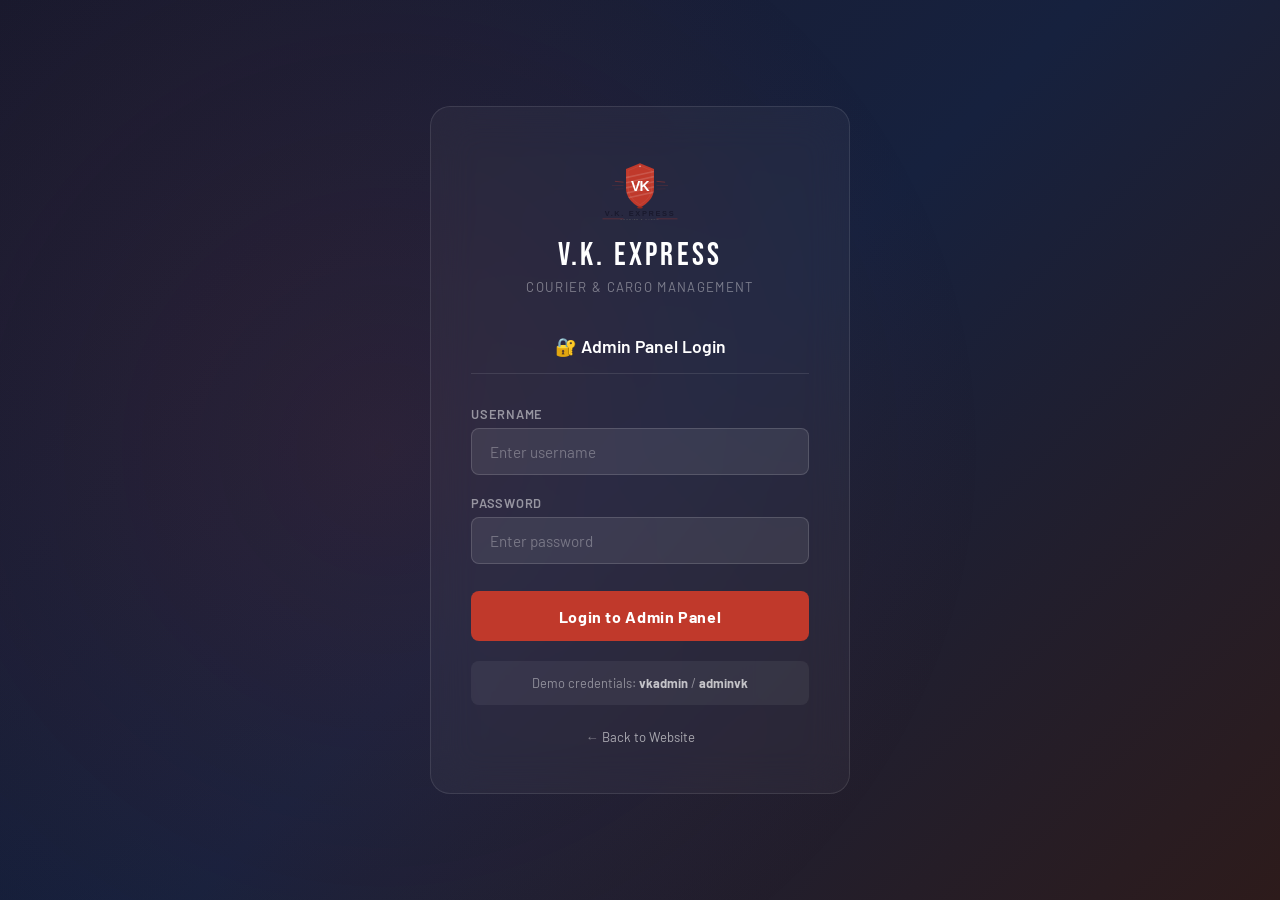
==== admin/index.html @ e0811f50 "First commit" ====
<!DOCTYPE html>
<html lang="en">
<head>
  <meta charset="UTF-8">
  <meta name="viewport" content="width=device-width, initial-scale=1.0">
  <title>Admin Login — V.K. Express</title>
  <link rel="icon" type="image/png" href="../images/favicon.png">
  <link href="https://fonts.googleapis.com/css2?family=Bebas+Neue&family=Barlow:wght@400;500;600;700&display=swap" rel="stylesheet">
  <style>
    *, *::before, *::after { box-sizing: border-box; margin: 0; padding: 0; }
    body {
      font-family: 'Barlow', sans-serif;
      background: linear-gradient(135deg, #1a1a2e 0%, #16213e 50%, #2d1b1b 100%);
      min-height: 100vh;
      display: flex;
      align-items: center;
      justify-content: center;
      position: relative;
    }
    body::before {
      content: '';
      position: fixed;
      inset: 0;
      background: radial-gradient(circle at 30% 50%, rgba(192,57,43,0.12) 0%, transparent 60%);
      pointer-events: none;
    }
    .login-card {
      background: rgba(255,255,255,0.04);
      backdrop-filter: blur(20px);
      border: 1px solid rgba(255,255,255,0.1);
      border-radius: 20px;
      padding: 3rem 2.5rem;
      width: 420px;
      max-width: 95vw;
      text-align: center;
      position: relative;
      z-index: 1;
    }
    .login-logo { margin-bottom: 0.5rem; }
    .login-logo img { height: 70px; width: 70px; object-fit: contain; border-radius: 10px; margin: 0 auto; }
    .login-brand {
      font-family: 'Bebas Neue', sans-serif;
      font-size: 2rem;
      color: #fff;
      letter-spacing: 0.1em;
      margin-bottom: 0.25rem;
    }
    .login-sub { color: rgba(255,255,255,0.4); font-size: 0.82rem; letter-spacing: 0.1em; text-transform: uppercase; margin-bottom: 2.5rem; }
    .login-title { color: #fff; font-size: 1.1rem; font-weight: 600; margin-bottom: 2rem; padding-bottom: 1rem; border-bottom: 1px solid rgba(255,255,255,0.1); }
    .form-field { margin-bottom: 1.2rem; text-align: left; }
    .form-field label { display: block; font-size: 0.8rem; font-weight: 600; letter-spacing: 0.06em; text-transform: uppercase; color: rgba(255,255,255,0.5); margin-bottom: 0.4rem; }
    .form-field input {
      width: 100%;
      background: rgba(255,255,255,0.08);
      border: 1px solid rgba(255,255,255,0.15);
      border-radius: 8px;
      padding: 0.85rem 1.1rem;
      color: #fff;
      font-size: 0.95rem;
      font-family: inherit;
      transition: all 0.2s;
    }
    .form-field input:focus { outline: none; border-color: #C0392B; background: rgba(255,255,255,0.12); }
    .form-field input::placeholder { color: rgba(255,255,255,0.3); }
    .btn-login {
      width: 100%;
      background: #C0392B;
      color: #fff;
      border: none;
      border-radius: 8px;
      padding: 0.95rem;
      font-size: 1rem;
      font-weight: 700;
      font-family: inherit;
      cursor: pointer;
      transition: all 0.2s;
      letter-spacing: 0.04em;
      margin-top: 0.5rem;
    }
    .btn-login:hover { background: #96281b; transform: translateY(-1px); }
    .error-msg { color: #e74c3c; font-size: 0.88rem; margin-top: 1rem; display: none; }
    .back-link { display: block; margin-top: 1.5rem; color: rgba(255,255,255,0.4); font-size: 0.82rem; }
    .back-link a { color: rgba(255,255,255,0.6); text-decoration: none; }
    .back-link a:hover { color: #C0392B; }
    .demo-hint { margin-top: 1.25rem; background: rgba(255,255,255,0.06); border-radius: 8px; padding: 0.75rem 1rem; font-size: 0.8rem; color: rgba(255,255,255,0.45); line-height: 1.6; }
  </style>
</head>
<body>
  <div class="login-card">
    <div class="login-logo">
      <img src="../images/vkexpress_logo.svg" alt="VK Express" style="height:70px;width:auto;">
    </div>
    <div class="login-brand">V.K. Express</div>
    <div class="login-sub">Courier & Cargo Management</div>
    <div class="login-title">🔐 Admin Panel Login</div>

    <div class="form-field">
      <label>Username</label>
      <input type="text" id="username" placeholder="Enter username">
    </div>
    <div class="form-field">
      <label>Password</label>
      <input type="password" id="password" placeholder="Enter password" onkeydown="if(event.key==='Enter') doLogin()">
    </div>
    <button class="btn-login" onclick="doLogin()">Login to Admin Panel</button>
    <div class="error-msg" id="errorMsg">❌ Invalid username or password.</div>
    <div class="demo-hint">Demo credentials: <strong style="color:rgba(255,255,255,0.7)">vkadmin</strong> / <strong style="color:rgba(255,255,255,0.7)">adminvk</strong></div>
    <div class="back-link">← <a href="../index.html">Back to Website</a></div>
  </div>

  <script>
    // Check already logged in
    if (localStorage.getItem('vkadmin_logged_in') === 'true') {
      window.location.href = 'dashboard.html';
    }

    function doLogin() {
      const u = document.getElementById('username').value.trim();
      const p = document.getElementById('password').value.trim();
      // Stored in localStorage (changeable from admin)
      const savedUser = localStorage.getItem('vkadmin_username') || 'vkadmin';
      const savedPass = localStorage.getItem('vkadmin_password') || 'adminvk';
      if (u === savedUser && p === savedPass) {
        localStorage.setItem('vkadmin_logged_in', 'true');
        window.location.href = 'dashboard.html';
      } else {
        document.getElementById('errorMsg').style.display = 'block';
      }
    }
  </script>
</body>
</html>
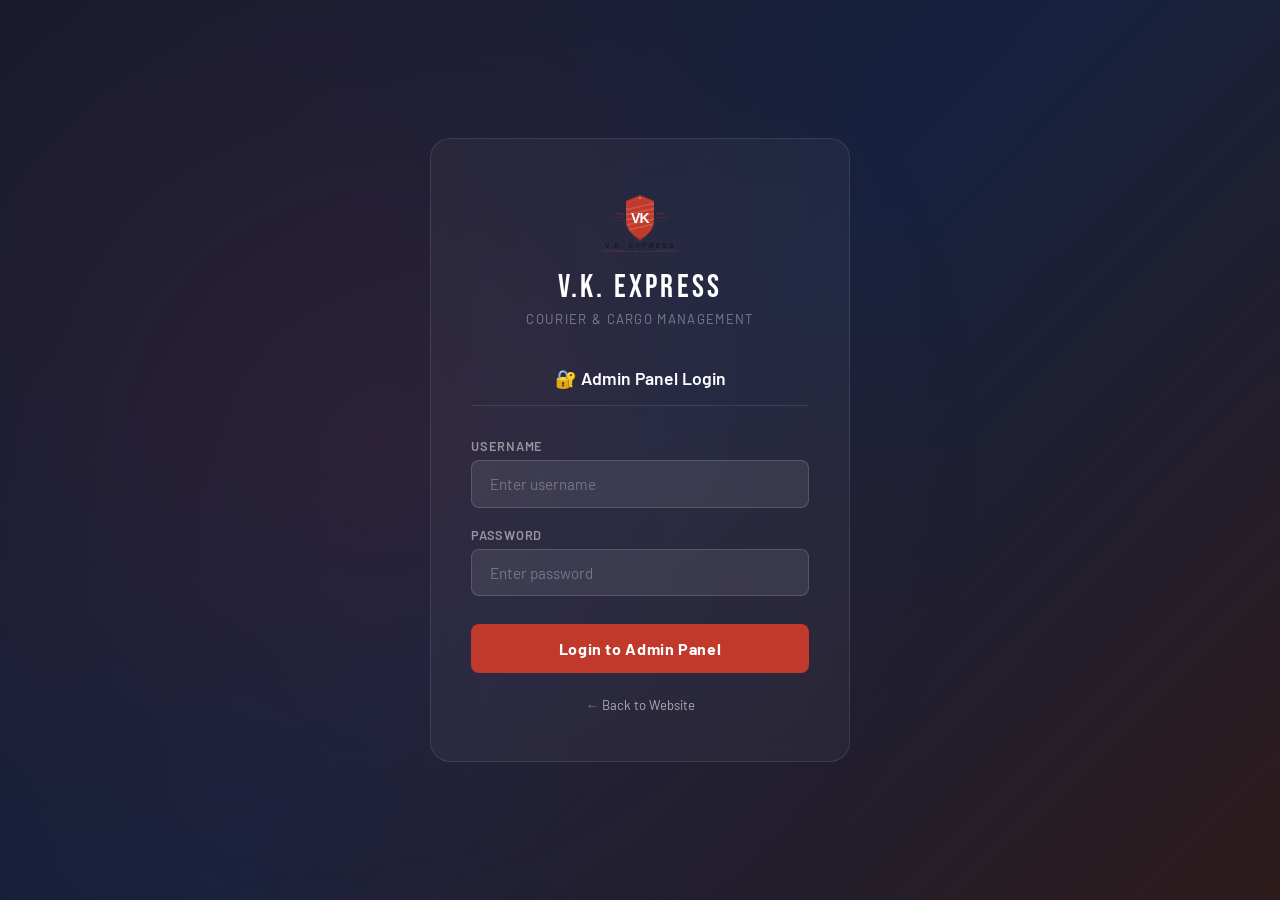
==== commit 1ae7afb5: "login credential" ====
--- a/admin/index.html
+++ b/admin/index.html
@@ -104,7 +104,6 @@
     </div>
     <button class="btn-login" onclick="doLogin()">Login to Admin Panel</button>
     <div class="error-msg" id="errorMsg">❌ Invalid username or password.</div>
-    <div class="demo-hint">Demo credentials: <strong style="color:rgba(255,255,255,0.7)">vkadmin</strong> / <strong style="color:rgba(255,255,255,0.7)">adminvk</strong></div>
     <div class="back-link">← <a href="../index.html">Back to Website</a></div>
   </div>
 
